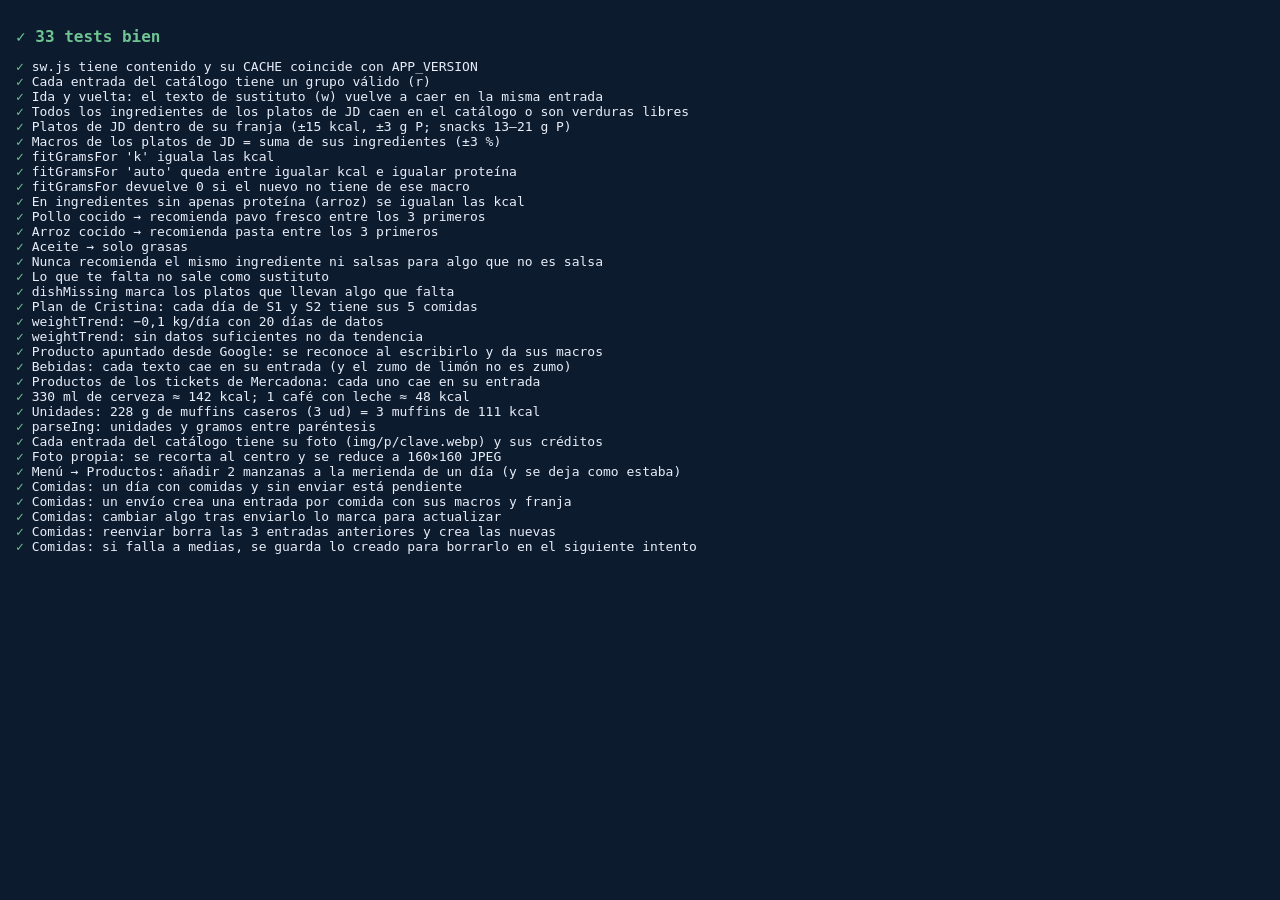
==== tests.html @ c4bf215f "Fotos de productos y pestaña Productos en el Menú - Foto genérica para las 145 entradas del catálogo" ====
<!doctype html>
<html lang="es">
<head>
  <meta charset="utf-8">
  <meta name="viewport" content="width=device-width, initial-scale=1">
  <title>Tests · Menú JD</title>
  <style>
    body{font-family:ui-monospace,Menlo,monospace;background:#0d1b2e;color:#e8eef9;margin:0;padding:16px;font-size:13px}
    .ok{color:#6fc493} .ko{color:#e2704b;font-weight:700} h1{font-size:16px}
    iframe{display:none}
  </style>
</head>
<body>
  <h1 id="head">Ejecutando tests…</h1>
  <pre id="out"></pre>
  <!-- Abre http://localhost:8080/tests.html con el servidor de pruebas. Carga la app en un iframe y prueba sus
       funciones puras (no escribe en el registro; lo que toca de localStorage lo deja como estaba). -->
  <iframe id="app" src="index.html"></iframe>
<script>
"use strict";
const lines = [];
let pass = 0, fail = 0;
function t(name, fn) {
  try { const r = fn(); if (r === false) throw new Error("falso"); pass++; lines.push(`<span class="ok">✓</span> ${name}`); }
  catch (e) { fail++; lines.push(`<span class="ko">✗ ${name}</span>\n    ${String(e.message || e).replace(/</g, "&lt;")}`); }
}
async function ta(name, fn) {
  try { const r = await fn(); if (r === false) throw new Error("falso"); pass++; lines.push(`<span class="ok">✓</span> ${name}`); }
  catch (e) { fail++; lines.push(`<span class="ko">✗ ${name}</span>\n    ${String(e.message || e).replace(/</g, "&lt;")}`); }
}
function eq(a, b, msg = "") { if (a !== b) throw new Error(`${msg} esperaba ${JSON.stringify(b)}, salió ${JSON.stringify(a)}`); }
function near(a, b, tol, msg = "") { if (!(Math.abs(a - b) <= tol)) throw new Error(`${msg} esperaba ${b} ±${tol}, salió ${a}`); }

let swText = "";
fetch("sw.js", { cache: "no-store" }).then((r) => r.text()).then((x) => (swText = x)).catch(() => {});
document.getElementById("app").addEventListener("load", () => setTimeout(() => run().catch((e) => { document.getElementById("head").textContent = "Error: " + e.message; }), 300));
async function run() {
  const w = document.getElementById("app").contentWindow;
  const E = (code) => w.eval(code); // ámbito global de la app (llega a const/let como SHOP o profile)
  const SHOP = E("SHOP"), PROFILES = E("PROFILES"), ROLE_LABELS = E("ROLE_LABELS");
  // Que nada de lo guardado en este navegador (Mis productos, lo que falta) cambie los resultados.
  const saved = {};
  for (const k of ["menujd.products.v1", "menujd.missing.v1"]) { saved[k] = w.localStorage.getItem(k); w.localStorage.removeItem(k); }
  E("parseCache.clear()");
  const withProfile = (id, fn) => {
    const prev = E("profile.id");
    E(`profile = PROFILES.${id}; rebuildIndex();`);
    try { return fn(); } finally { E(`profile = PROFILES.${prev}; rebuildIndex();`); }
  };

  /* despliegue */
  t("sw.js tiene contenido y su CACHE coincide con APP_VERSION", () => {
    if (!swText.includes("addEventListener(\"fetch\"") && !swText.includes("addEventListener('fetch'")) throw new Error("sw.js vacío o sin manejador fetch");
    const v = E("APP_VERSION");
    if (!swText.includes(`"menujd-${v}"`)) throw new Error(`sw.js no tiene "menujd-${v}"`);
  });

  /* catálogo */
  t("Cada entrada del catálogo tiene un grupo válido (r)", () => {
    const bad = SHOP.filter((c) => !c.r || !ROLE_LABELS[c.r.split(":")[0]]).map((c) => c.key);
    eq(bad.length, 0, "sin grupo: " + bad.join(", "));
  });
  t("Ida y vuelta: el texto de sustituto (w) vuelve a caer en la misma entrada", () => {
    const bad = [];
    for (const c of SHOP) {
      if (c.w && w.parseIng(`100 g de ${c.w}`).c?.key !== c.key) bad.push(c.key);
      if (c.cooked && c.cooked.w) { const r = w.parseIng(`100 g de ${c.cooked.w}`); if (r.c?.key !== c.key || !r.cooked) bad.push(c.key + " (cocido)"); }
    }
    eq(bad.length, 0, "fallan: " + bad.join(", "));
  });
  t("Todos los ingredientes de los platos de JD caen en el catálogo o son verduras libres", () => {
    const bad = withProfile("jd", () => E("ALL").flatMap((o) => o.i.filter((raw) => !w.parseIng(raw).c).map((raw) => `${o.id}: ${raw}`)));
    if (bad.length) console.info("Sin entrada en el catálogo:", bad);
    return true; // informativo: las verduras libres y "al gusto" no tienen entrada
  });

  /* platos de JD: regla del intercambio */
  t("Platos de JD dentro de su franja (±15 kcal, ±3 g P; snacks 13–21 g P)", () => {
    const bad = [];
    withProfile("jd", () => {
      const prof = E("profile");
      for (const s of prof.slots) for (const o of E(`profile._baseMenu["${s.id}"]`)) {
        const tg = s.target; if (!tg) continue;
        const okK = Math.abs(o.k - tg.k) <= 15;
        const okP = tg.p != null ? Math.abs(o.p - tg.p) <= 3 : o.p >= tg.pMin && o.p <= tg.pMax;
        if (!okK || !okP) bad.push(`${o.id} ${o.k} kcal ${o.p} g P`);
      }
    });
    eq(bad.length, 0, bad.join("; "));
  });
  t("Macros de los platos de JD = suma de sus ingredientes (±3 %)", () => {
    const bad = [];
    withProfile("jd", () => {
      for (const o of E("profile._baseMenu ? Object.values(profile._baseMenu).flat() : ALL")) {
        const sum = o.i.reduce((a, raw) => a + ((w.ingMacros(raw) || {}).k || 0), 0);
        if (Math.abs(sum - o.k) > o.k * 0.03) bad.push(`${o.id}: plato ${o.k}, ingredientes ${Math.round(sum)}`);
      }
    });
    eq(bad.length, 0, bad.join("; "));
  });

  /* gramos del sustituto */
  t("fitGramsFor 'k' iguala las kcal", () => {
    const o = { k: 247.5, p: 46.5, c: 0, f: 5.4 };
    const g = w.fitGramsFor(o, [100, 23, 0, 1], "k");
    near(g, 248, 1);
  });
  t("fitGramsFor 'auto' queda entre igualar kcal e igualar proteína", () => {
    const o = { k: 247.5, p: 46.5, c: 0, f: 5.4 }, nut = [100, 23, 0, 1];
    const g = w.fitGramsFor(o, nut, "auto"), gk = w.fitGramsFor(o, nut, "k"), gp = w.fitGramsFor(o, nut, "p");
    return g <= Math.max(gk, gp) && g >= Math.min(gk, gp);
  });
  t("fitGramsFor devuelve 0 si el nuevo no tiene de ese macro", () => eq(w.fitGramsFor({ k: 100, p: 10, c: 0, f: 0 }, [100, 23, 0, 1], "c"), 0));
  t("En ingredientes sin apenas proteína (arroz) se igualan las kcal", () => eq(w.defaultFit(w.ingMacros("200 g de arroz cocido")), "k"));

  /* sustitutos recomendados */
  const subs = (raw) => w.substitutes(raw).map((r) => r.opt.c.key);
  t("Pollo cocido → recomienda pavo fresco entre los 3 primeros", () => { const s = subs("150 g de pollo cocido"); if (!s.slice(0, 3).includes("pavofresco")) throw new Error(s.join(", ")); });
  t("Arroz cocido → recomienda pasta entre los 3 primeros", () => { const s = subs("200 g de arroz cocido"); if (!s.slice(0, 3).includes("pasta")) throw new Error(s.join(", ")); });
  t("Aceite → solo grasas", () => { const s = w.substitutes("10 g de aceite de oliva"); return s.length > 0 && s.every((r) => r.opt.c.r.startsWith("grasa")); });
  t("Nunca recomienda el mismo ingrediente ni salsas para algo que no es salsa", () => {
    for (const raw of ["150 g de pollo cocido", "200 g de arroz cocido", "100 g de queso batido 0%", "1 plátano", "45 g de avena molida"]) {
      const old = w.parseIng(raw).c.key;
      for (const r of w.substitutes(raw)) {
        if (r.opt.c.key === old) throw new Error(`${raw} → sí mismo`);
        if ((r.opt.c.r || "").startsWith("salsa")) throw new Error(`${raw} → ${r.opt.c.key}`);
      }
    }
  });
  t("Lo que te falta no sale como sustituto", () => {
    w.localStorage.setItem("menujd.missing.v1", JSON.stringify(["pavofresco"]));
    try { return !subs("150 g de pollo cocido").includes("pavofresco"); }
    finally { w.localStorage.removeItem("menujd.missing.v1"); }
  });
  t("dishMissing marca los platos que llevan algo que falta", () => {
    w.localStorage.setItem("menujd.missing.v1", JSON.stringify(["pollo"]));
    try {
      return withProfile("jd", () => {
        const all = E("ALL"), hit = all.filter((o) => w.dishMissing(o).length);
        return hit.length > 0 && hit.every((o) => o.i.some((raw) => w.parseIng(raw).c?.key === "pollo"));
      });
    } finally { w.localStorage.removeItem("menujd.missing.v1"); }
  });

  /* plan de Cristina */
  t("Plan de Cristina: cada día de S1 y S2 tiene sus 5 comidas", () => {
    withProfile("cristina", () => {
      eq(w.planWeeks().join(","), "S1,S2", "semanas");
      for (const wk of ["s1", "s2"]) for (let i = 0; i < 7; i++) {
        const d = new Date(2026, 9, 11 + i, 12); // domingo 11/10/2026 → sábado
        const n = w.planDishes(wk, d).length;
        if (n !== 5) throw new Error(`${wk} ${d.toDateString()}: ${n} comidas`);
      }
    });
  });

  /* peso */
  t("weightTrend: −0,1 kg/día con 20 días de datos", () => {
    const wts = {}, keys = [];
    for (let i = 0; i < 20; i++) { const k = E(`iso(new Date(2026, 8, ${1 + i}, 12))`); wts[k] = 87 - 0.1 * i; keys.push(k); }
    const tr = w.weightTrend(wts, keys);
    near(tr.slope, -0.1, 0.001); near(tr.now, 85.1, 0.01);
  });
  t("weightTrend: sin datos suficientes no da tendencia", () => eq(w.weightTrend({ "2026-09-01": 87, "2026-09-02": 86.8 }, ["2026-09-01", "2026-09-02"]), null));

  t("Producto apuntado desde Google: se reconoce al escribirlo y da sus macros", () => {
    w.localStorage.setItem("menujd.products.v1", JSON.stringify([{ key: "utest", n: "Puré de verduras", nut: [81, 2, 12.5, 2.9] }]));
    E("parseCache.clear()");
    try {
      const m = w.ingMacros("300 g de Puré de verduras");
      near(m.k, 243, 0.5); near(m.p, 6, 0.01);
      eq(w.parseIng("300 g de pure de verduras").c.key, "utest", "sin tilde");
    } finally { w.localStorage.removeItem("menujd.products.v1"); E("parseCache.clear()"); }
  });

  /* bebidas y unidades */
  t("Bebidas: cada texto cae en su entrada (y el zumo de limón no es zumo)", () => {
    const cases = { "1 café con leche": "cafeleche", "1 cortado": "cafeleche", "1 café americano": "cafe", "330 ml de cerveza": "cerveza",
      "1 caña": "cerveza", "330 ml de cerveza sin alcohol": "cervezasin", "330 ml de coca-cola zero": "refresco", "150 ml de vino tinto": "vino",
      "200 ml de zumo de naranja": "zumo", "250 ml leche semi": "leche" };
    for (const [raw, key] of Object.entries(cases)) eq(w.parseIng(raw).c?.key, key, raw);
    if (w.parseIng("perejil fresco, zumo de limón y sal").c?.key === "zumo") throw new Error("zumo de limón cae en zumo");
  });
  t("Productos de los tickets de Mercadona: cada uno cae en su entrada", () => {
    const cases = { "Filetes de caballa del sur en aceite de oliva": "caballa", "Sardinillas en tomate": "sardinillas", "Jamoncitos de pollo": "jamoncitos",
      "Preparado de carne picada vacuno y cerdo": "picadamixta", "Preparado de carne picada pollo": "picada", "Caldo de pollo en pastillas": "caldo",
      "Cereales rellenos de leche": "cereales", "Cacao puro en polvo La Chocolatera": "cacao", "Chocolate negro 85% cacao": "chocolate",
      "Queso fresco cottage semidesnatado": "cottage", "Pasta fresca gnocchi": "gnocchi", "Macarrón Hacendado": "pasta", "Alubia cocida blanca": "alubias",
      "Postre lácteo con fruta 0% MG": "postrefruta", "Postre lácteo con fresa +Proteínas": "postre", "Gelatina 0% sabor cereza, cola y sandía": "gelatina",
      "Vinagre de vino blanco": "vinagre", "Cebolla en polvo": "especias", "Ajo granulado": "especias", "100 g de repollo": "col",
      "Coliflor, brócoli y zanahoria": "brocoli", "Espárragos blancos medianos": "esparragosblancos", "Mix frutas tropical": "frutatropical" };
    for (const [raw, key] of Object.entries(cases)) eq(w.parseIng(raw).c?.key, key, raw);
    eq(w.parseIng("salsa de soja baja en sal (10-15 ml, opcional)").c?.key, "soja", "soja con sal");
  });
  t("330 ml de cerveza ≈ 142 kcal; 1 café con leche ≈ 48 kcal", () => {
    near(w.ingMacros("330 ml de cerveza").k, 141.9, 0.5);
    near(w.ingMacros("1 café con leche").k, 48, 0.5);
  });
  t("Unidades: 228 g de muffins caseros (3 ud) = 3 muffins de 111 kcal", () => {
    const r = w.parseIng("228 g de muffins caseros (3 ud)");
    eq(r.c.key, "muffin"); near(r.qty, 3, 0.01); near(w.ingMacros(r.raw).k, 333, 1);
  });

  /* números */
  t("parseIng: unidades y gramos entre paréntesis", () => {
    near(w.parseIng("2 huevos L").grams, 120, 0.1);
    near(w.parseIng("1 lata de atún al natural (56 g)").grams, 56, 0.1);
  });

  /* fotos */
  await ta("Cada entrada del catálogo tiene su foto (img/p/clave.webp) y sus créditos", async () => {
    const cr = await (await fetch("img/p/credits.json", { cache: "no-store" })).json();
    const bad = [];
    await Promise.all(SHOP.map(async (c) => {
      const r = await fetch(`img/p/${c.key}.webp`, { method: "HEAD", cache: "no-store" });
      if (!r.ok) bad.push(c.key + " (sin foto)");
      if (!cr[c.key] || !cr[c.key].l || !cr[c.key].u) bad.push(c.key + " (sin créditos)");
    }));
    eq(bad.length, 0, bad.join(", "));
  });

  await ta("Foto propia: se recorta al centro y se reduce a 160×160 JPEG", async () => {
    const cv = document.createElement("canvas"); cv.width = 600; cv.height = 300;
    const blob = await new Promise((r) => cv.toBlob(r, "image/png"));
    const data = await w.shrinkPhoto(blob);
    eq(data.startsWith("data:image/jpeg"), true, "formato");
    const img = new Image(); await new Promise((r) => { img.onload = r; img.src = data; });
    eq(img.naturalWidth + "×" + img.naturalHeight, "160×160");
    if (data.length > 30000) throw new Error("demasiado grande: " + data.length);
  });

  /* Menú → Productos */
  t("Menú → Productos: añadir 2 manzanas a la merienda de un día (y se deja como estaba)", () => {
    const key = "2020-01-02", prevCur = E("iso(current)"), prevProfile = E("profile.id");
    E("profile = PROFILES.jd; rebuildIndex();");
    E(`current = new Date("${key}T12:00:00")`);
    try {
      E('setMenuTab("productos")');
      const d = w.document;
      if (!d.querySelector('[data-prod-add="manzana|0"] img.thumb')) throw new Error("la manzana no sale con foto en la lista");
      E('openProductSheet("manzana|0")');
      eq(E("sheetState.slot"), "D", "franja propuesta en un día que no es hoy");
      d.querySelector('[data-slot-pick="S"]').click();
      eq(d.getElementById("ffGo").textContent, "Añadir a Snack");
      d.querySelector('[data-u-set="2"]').click();
      d.getElementById("foodForm").requestSubmit();
      const it = E(`db["${key}"].items`);
      eq(it.length, 1); eq(it[0].slot, "S"); eq(it[0].i[0], "360 g de manzana (2 ud)"); near(it[0].k, 187.2, 0.5);
    } finally {
      E(`delete db["${key}"]; saveAll(db); current = new Date("${prevCur}T12:00:00"); closeSheet(); setMenuTab("platos");`);
      E(`profile = PROFILES.${prevProfile}; rebuildIndex(); renderHoy();`);
    }
  });

  /* comidas → Google Health (API simulada: no sale nada a internet) */
  {
    const prevProfile = E("profile.id"), realFetch = w.fetch, key = "2020-01-01";
    E("profile = PROFILES.jd; rebuildIndex();");
    const sentKey = E("foodSentKey()"), savedSent = w.localStorage.getItem(sentKey);
    const calls = [];
    let id = 0;
    w.fetch = async (url, opts = {}) => {
      const body = opts.body ? JSON.parse(opts.body) : null;
      calls.push({ url, body });
      return { ok: true, status: 200, json: async () => (/batchDelete/.test(url) ? { done: true } : { done: true, response: { name: `users/me/dataTypes/nutrition-log/dataPoints/p${++id}` } }) };
    };
    try {
      w.localStorage.removeItem(sentKey);
      E(`db["${key}"] = { type: "trabajo", items: [
        { slot: "D", n: "Tostadas", k: 500, p: 40, c: 50, f: 12 },
        { slot: "S", n: "Muffin", m: 2, k: 222, p: 19, c: 18.8, f: 7.6 },
        { slot: "S", n: "Postre", k: 54, p: 8.3, c: 5.4, f: 0.2 } ] };`);
      t("Comidas: un día con comidas y sin enviar está pendiente", () => eq(w.foodState(key), "pending"));
      await ta("Comidas: un envío crea una entrada por comida con sus macros y franja", async () => {
        const n = await w.sendFoodDay({ token: "x" }, key);
        eq(n, 3); eq(calls.length, 3);
        const log = calls[1].body.nutritionLog;
        eq(log.mealType, "SNACK"); eq(log.energy.kcal, 222); eq(log.foodDisplayName, "Muffin ×2");
        eq(log.nutrients[0].nutrient, "PROTEIN"); eq(log.nutrients[0].quantity.grams, 19); eq(log.totalFat.grams, 7.6);
        if (calls[1].body.nutritionLog.interval.startTime === calls[2].body.nutritionLog.interval.startTime) throw new Error("dos snacks a la misma hora");
        eq(w.foodState(key), "sent");
      });
      t("Comidas: cambiar algo tras enviarlo lo marca para actualizar", () => { E(`db["${key}"].items[0].k = 520`); eq(w.foodState(key), "changed"); });
      await ta("Comidas: reenviar borra las 3 entradas anteriores y crea las nuevas", async () => {
        calls.length = 0;
        await w.sendFoodDay({ token: "x" }, key);
        eq(calls[0].url.endsWith(":batchDelete"), true, "primero borra");
        eq(calls[0].body.names.join(","), "users/me/dataTypes/nutrition-log/dataPoints/p1,users/me/dataTypes/nutrition-log/dataPoints/p2,users/me/dataTypes/nutrition-log/dataPoints/p3");
        eq(calls.length, 4); eq(w.foodState(key), "sent");
      });
      await ta("Comidas: si falla a medias, se guarda lo creado para borrarlo en el siguiente intento", async () => {
        E(`db["${key}"].items[0].k = 530`);
        let n = 0;
        w.fetch = async (url) => (/batchDelete/.test(url) || ++n < 2
          ? { ok: true, status: 200, json: async () => ({ done: true, response: { name: "users/me/dataTypes/nutrition-log/dataPoints/q" + n } }) }
          : { ok: false, status: 500, json: async () => ({ error: { message: "boom" } }) });
        try { await w.sendFoodDay({ token: "x" }, key); throw new Error("no falló"); } catch (e) { if (e.message === "no falló") throw e; }
        eq(w.foodState(key), "changed");
        eq(E(`loadFoodSent().days["${key}"].names.length`), 1);
      });
    } finally {
      w.fetch = realFetch;
      E(`delete db["${key}"]`);
      if (savedSent != null) w.localStorage.setItem(sentKey, savedSent); else w.localStorage.removeItem(sentKey);
      E(`profile = PROFILES.${prevProfile}; rebuildIndex();`);
    }
  }

  for (const [k, v] of Object.entries(saved)) if (v != null) w.localStorage.setItem(k, v); else w.localStorage.removeItem(k);
  E("parseCache.clear()");
  document.getElementById("out").innerHTML = lines.join("\n");
  const h = document.getElementById("head");
  h.textContent = fail ? `✗ ${fail} fallos, ${pass} bien` : `✓ ${pass} tests bien`;
  h.className = fail ? "ko" : "ok";
  document.title = fail ? `FALLOS ${fail}` : `OK ${pass}`;
}
</script>
</body>
</html>
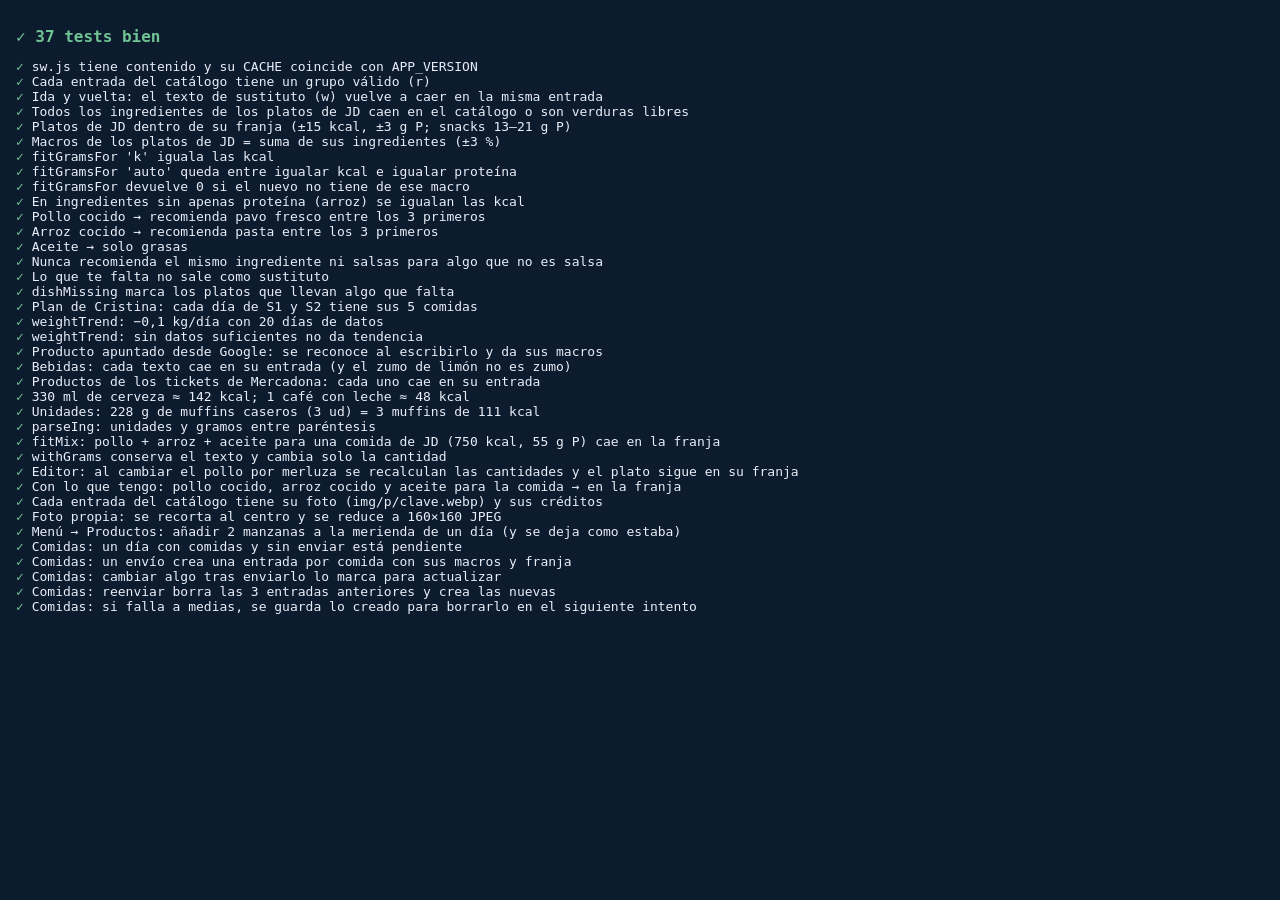
==== commit eacd3ee4: "Ajuste automático de cantidades, "Con lo que tengo" y orden del proyecto - fitMix: reparte gramos en" ====
--- a/tests.html
+++ b/tests.html
@@ -206,6 +206,43 @@
     near(w.parseIng("2 huevos L").grams, 120, 0.1);
     near(w.parseIng("1 lata de atún al natural (56 g)").grams, 56, 0.1);
   });
+
+  /* ajuste de cantidades */
+  t("fitMix: pollo + arroz + aceite para una comida de JD (750 kcal, 55 g P) cae en la franja", () => withProfile("jd", () => {
+    const S = (k) => SHOP.find((c) => c.key === k);
+    const items = [[S("pollo").cooked.nut, 120, S("pollo")], [S("arroz").cooked.nut, 200, S("arroz")], [S("aceite").nut, 10, S("aceite")]]
+      .map(([nut, g0, c]) => ({ nut, g0, ...w.fitSpec(c, g0) }));
+    const g = w.fitMix(items, { k: 750, p: 55, c: 80, f: 20 });
+    const k = items.reduce((a, it, i) => a + it.nut[0] * g[i] / 100, 0), p = items.reduce((a, it, i) => a + it.nut[1] * g[i] / 100, 0);
+    near(k, 750, 15, "kcal"); near(p, 55, 3, "proteína");
+    if (g[2] % 1 !== 0 || g[0] % 5 !== 0) throw new Error("cantidades sin redondear: " + g.join(", "));
+  }));
+  t("withGrams conserva el texto y cambia solo la cantidad", () => {
+    eq(w.withGrams("300 g pasta cocida (macarrón o hélices)", 250), "250 g pasta cocida (macarrón o hélices)");
+    eq(w.withGrams("3 huevos L", 120), "2 huevos L");
+    near(w.parseIng(w.withGrams("2 latas atún al natural (112 g)", 168)).grams, 168, 1);
+  });
+  t("Editor: al cambiar el pollo por merluza se recalculan las cantidades y el plato sigue en su franja", () => withProfile("jd", () => {
+    const prevAuto = w.localStorage.getItem("menujd.autofit.v1"); w.localStorage.removeItem("menujd.autofit.v1");
+    try {
+      E('openEditor("C1")');
+      const ed = E("ed"), idx = ed.i.findIndex((r) => /pollo/.test(r));
+      const old = E(`ingMacros(ed.i[${idx}])`); ed.i[idx] = "130 g de merluza";
+      ed.m = E(`addM(addM(ed.m, ${JSON.stringify(old)}, -1), ingMacros("130 g de merluza"))`);
+      E("afterIngredientChange()");
+      const m = E("ed.m");
+      near(m.k, 750, 15, "kcal"); near(m.p, 55, 3, "proteína");
+      eq(E("ed.justFit"), false, "se pinta y se limpia la marca"); // renderEditor la apaga tras pintarla
+    } finally { E("closeSheet(); ed = null"); if (prevAuto != null) w.localStorage.setItem("menujd.autofit.v1", prevAuto); }
+  }));
+  t("Con lo que tengo: pollo cocido, arroz cocido y aceite para la comida → en la franja", () => withProfile("jd", () => {
+    try {
+      E('sheetState = { slot: "C", query: "", have: ["pollo|1", "arroz|1", "aceite|0"] }; computeFromPantry();');
+      const m = E("ed.m");
+      near(m.k, 750, 15, "kcal"); near(m.p, 55, 3, "proteína");
+      eq(E("ed.i.length"), 3);
+    } finally { E("closeSheet(); ed = null"); }
+  }));
 
   /* fotos */
   await ta("Cada entrada del catálogo tiene su foto (img/p/clave.webp) y sus créditos", async () => {
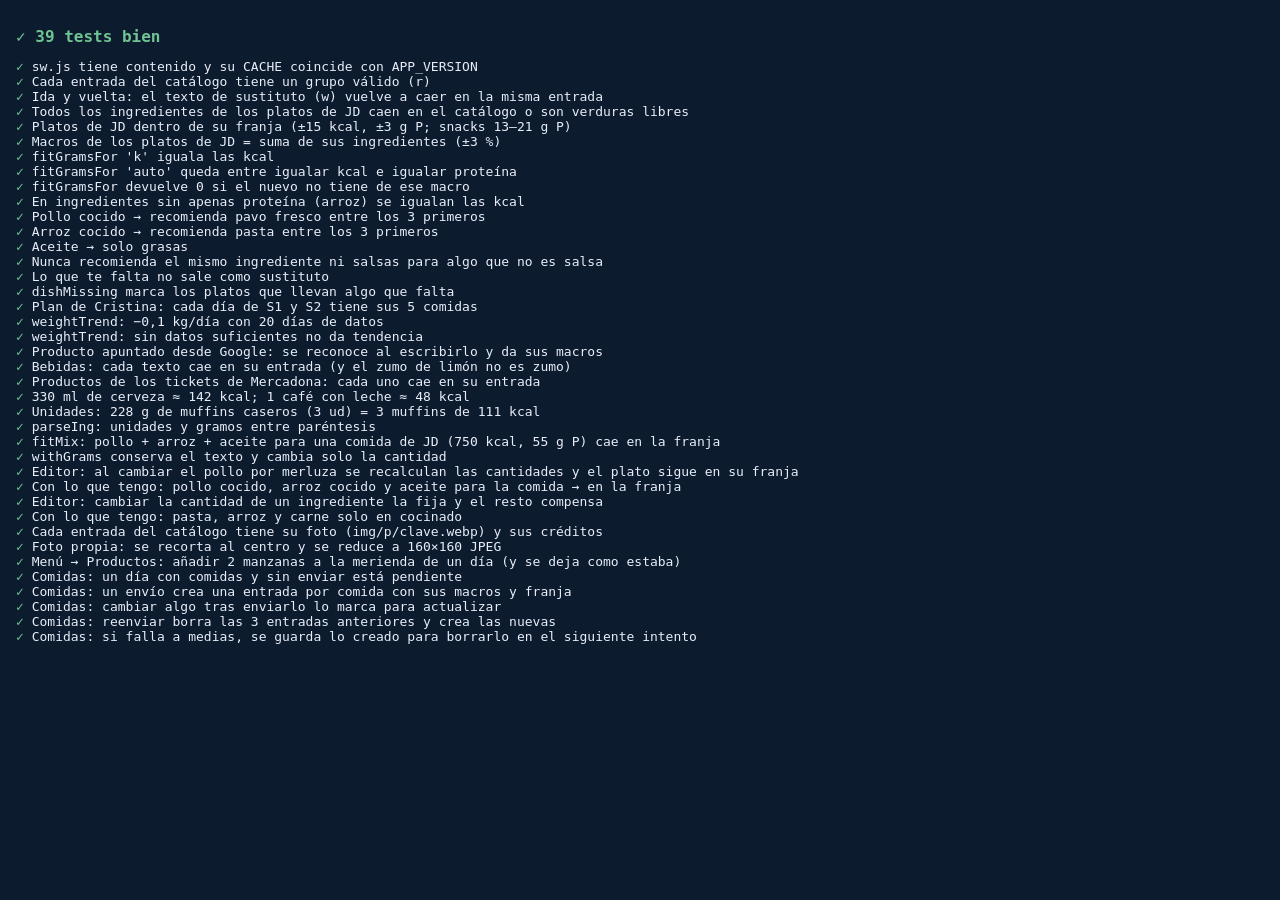
==== commit 2abe1f71: "Cantidades editables en el editor y "Con lo que tengo" en cocinado - Editor: tocar un ingrediente ca" ====
--- a/tests.html
+++ b/tests.html
@@ -243,6 +243,30 @@
       eq(E("ed.i.length"), 3);
     } finally { E("closeSheet(); ed = null"); }
   }));
+
+  t("Editor: cambiar la cantidad de un ingrediente la fija y el resto compensa", () => withProfile("jd", () => {
+    const prevAuto = w.localStorage.getItem("menujd.autofit.v1"); w.localStorage.removeItem("menujd.autofit.v1");
+    try {
+      E('openEditor("C1")');
+      const idx = E("ed.i.findIndex((r) => /pollo/.test(r))");
+      E(`openQty(${idx})`);
+      eq(E("ed.qtyOnly"), true);
+      E("ed.grams = 140; applyPick()");
+      eq(E(`ed.i[${idx}]`), "140 g pollo cocido", "se conserva la redacción");
+      eq(E(`ed.locked.has(${idx})`), true, "queda fijada");
+      // 140 g de pollo cocido aportan 12 g P más; sin compensar serían ~67 g P. El resto compensa hasta donde puede.
+      const m = E("ed.m"); near(m.k, 750, 15, "kcal"); if (!(m.p < 61)) throw new Error("no compensa la proteína: " + m.p);
+      E("ed.i.findIndex((r) => /aceite/.test(r))") >= 0 && E(`(() => { const ri = ed.i.findIndex((r) => /aceite/.test(r)); ed.m = addM(ed.m, ingMacros(ed.i[ri]), -1); ed.i.splice(ri, 1); ed.locked = new Set([...ed.locked].filter((x) => x !== ri).map((x) => (x > ri ? x - 1 : x))); })()`);
+      eq(E("ed.i[[...ed.locked][0]]"), "140 g pollo cocido", "el fijado sigue apuntando al pollo tras quitar otro");
+    } finally { E("closeSheet(); ed = null"); if (prevAuto != null) w.localStorage.setItem("menujd.autofit.v1", prevAuto); }
+  }));
+  t("Con lo que tengo: pasta, arroz y carne solo en cocinado", () => {
+    E('sheetState = { slot: "C", query: "", have: [] }; openPantryPick();');
+    const ids = [...w.document.querySelectorAll("#haveList [data-have]")].map((b) => b.dataset.have);
+    for (const bad of ["pasta|0", "arroz|0", "pollo|0", "picada|0", "lomo|0", "noodles|0"]) if (ids.includes(bad)) throw new Error("sale en crudo: " + bad);
+    for (const good of ["pasta|1", "arroz|1", "pollo|1", "picada|1", "lomo|1", "burger|1"]) if (!ids.includes(good)) throw new Error("falta cocinado: " + good);
+    E("closeSheet()");
+  });
 
   /* fotos */
   await ta("Cada entrada del catálogo tiene su foto (img/p/clave.webp) y sus créditos", async () => {
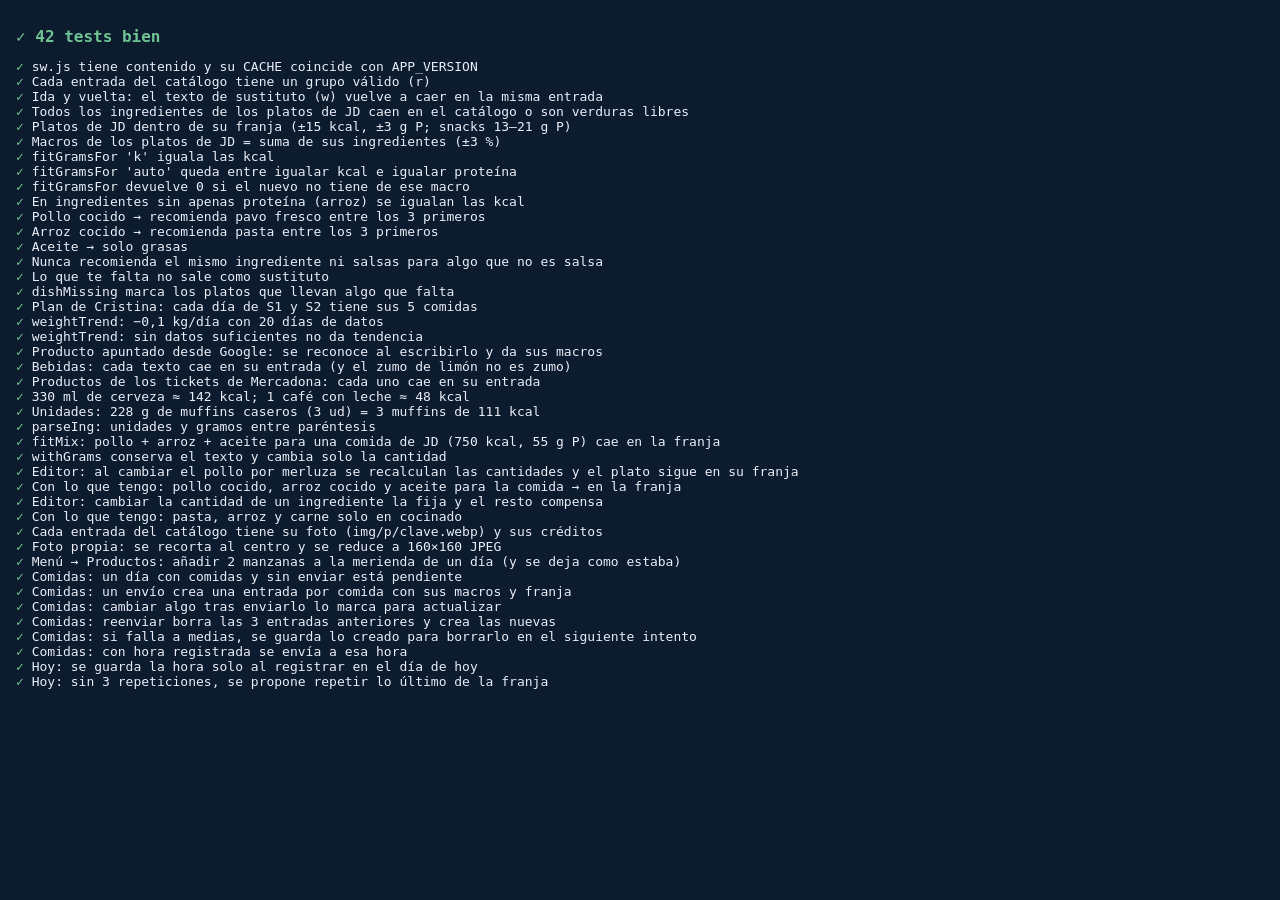
==== commit f8a8f406: "Franjas de Hoy en bloques, pestañas del Menú claras, hora real de las comidas y Repetir lo último Co" ====
--- a/tests.html
+++ b/tests.html
@@ -367,6 +367,39 @@
     }
   }
 
+  /* hora real de las comidas y "Repetir" lo último de la franja */
+  {
+    const prevProfile = E("profile.id"), realFetch = w.fetch, prevCur = E("iso(current)"), sentKey = E("foodSentKey()");
+    const savedSent = w.localStorage.getItem(sentKey), calls = [];
+    E("profile = PROFILES.jd; rebuildIndex();");
+    w.fetch = async (url, opts = {}) => { calls.push(JSON.parse(opts.body)); return { ok: true, status: 200, json: async () => ({ done: true, response: { name: "x" } }) }; };
+    try {
+      E(`db["2020-01-02"] = { type: "trabajo", items: [{ slot: "C", n: "Tarde", k: 700, p: 50, c: 70, f: 20, t: "16:05" }, { slot: "C", n: "Postre", k: 54, p: 8, c: 5, f: 0, t: "16:20" }] };`);
+      await ta("Comidas: con hora registrada se envía a esa hora", async () => {
+        await w.sendFoodDay({ token: "x" }, "2020-01-02");
+        const hm = (c) => new Date(c.nutritionLog.interval.startTime).toTimeString().slice(0, 5);
+        eq(hm(calls[0]), "16:05"); eq(hm(calls[1]), "16:20");
+      });
+      t("Hoy: se guarda la hora solo al registrar en el día de hoy", () => {
+        E(`current = new Date(); current.setHours(12, 0, 0, 0); addItem("D", { n: "Prueba hora", k: 1, p: 0, c: 0, f: 0 });`);
+        const x = E(`getDay(iso(new Date())).items.at(-1)`);
+        eq(/^\d\d:\d\d$/.test(x.t), true, "hora " + x.t);
+        E(`getDay(iso(new Date())).items.pop(); current = new Date("2020-01-03T12:00:00"); addItem("D", { n: "Sin hora", k: 1, p: 0, c: 0, f: 0 });`);
+        eq(E(`db["2020-01-03"].items[0].t`), undefined);
+      });
+      t("Hoy: sin 3 repeticiones, se propone repetir lo último de la franja", () => {
+        E(`db["2020-01-04"] = { type: "trabajo", items: [{ slot: "N", ref: "N4", m: 1, n: "x", k: 1, p: 1, c: 1, f: 1 }] };`);
+        const f = E(`(() => { const r = favorite("N", "2020-01-05"); return r && { id: r.o.id, last: r.last }; })()`);
+        eq(f && f.id, "N4"); eq(f.last, true);
+      });
+    } finally {
+      w.fetch = realFetch;
+      E(`["2020-01-02", "2020-01-03", "2020-01-04"].forEach((k) => delete db[k]); saveAll(db); current = new Date("${prevCur}T12:00:00");`);
+      if (savedSent != null) w.localStorage.setItem(sentKey, savedSent); else w.localStorage.removeItem(sentKey);
+      E(`profile = PROFILES.${prevProfile}; rebuildIndex(); renderHoy();`);
+    }
+  }
+
   for (const [k, v] of Object.entries(saved)) if (v != null) w.localStorage.setItem(k, v); else w.localStorage.removeItem(k);
   E("parseCache.clear()");
   document.getElementById("out").innerHTML = lines.join("\n");
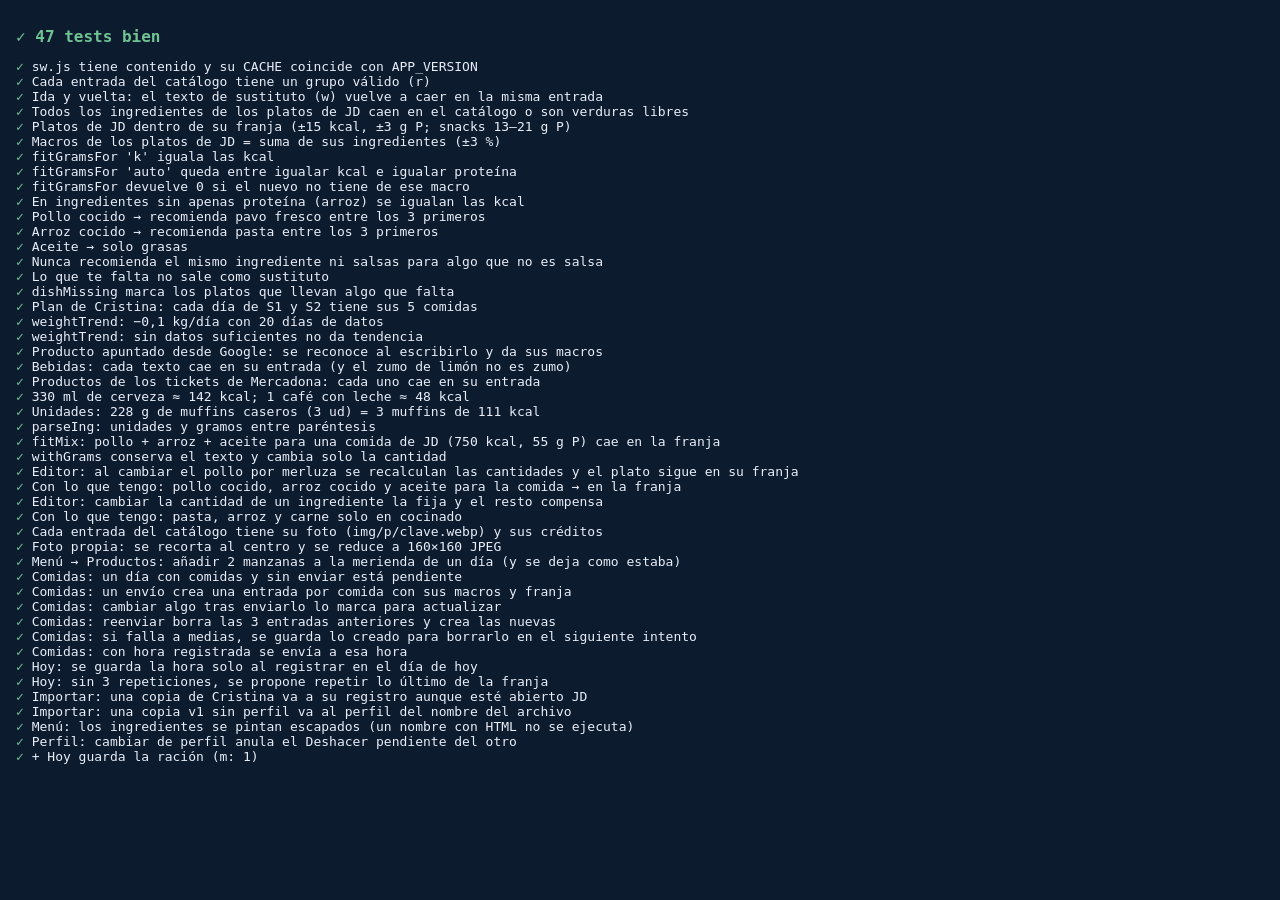
==== commit 8432b7e8: "Arreglos de la auditoría: caché del service worker, envíos duplicados a Google Health, HTML escapado" ====
--- a/tests.html
+++ b/tests.html
@@ -400,6 +400,44 @@
     }
   }
 
+  /* copia de seguridad, escapado de HTML y arreglos de la auditoría */
+  {
+    const prevProfile = E("profile.id"), keys = ["menujd.log.jd.v1", "menujd.log.cristina.v1", "menujd.profile.v1", "menujd.dishes.cristina.v1",
+      "menujd.dishes.jd.v1", "menujd.weight.cristina.v1", "menujd.prices.v1", "menujd.products.v1"];
+    const before = Object.fromEntries(keys.map((k) => [k, w.localStorage.getItem(k)]));
+    try {
+      E(`switchProfile("jd")`);
+      t("Importar: una copia de Cristina va a su registro aunque esté abierto JD", () => {
+        E(`importBackup({ app: "menujd", version: 2, profile: "cristina", log: { "2020-02-01": { type: "estandar", items: [{ slot: "D", n: "Prueba", k: 100, p: 5, c: 10, f: 2 }] } }, weight: { "2020-02-01": 70.5 } }, "copia.json")`);
+        eq(E("profile.id"), "cristina", "cambia al perfil del archivo");
+        eq(JSON.parse(w.localStorage.getItem("menujd.log.cristina.v1"))["2020-02-01"].items[0].n, "Prueba");
+        eq((JSON.parse(w.localStorage.getItem("menujd.log.jd.v1")) || {})["2020-02-01"], undefined, "no toca el registro de JD");
+        eq(JSON.parse(w.localStorage.getItem("menujd.weight.cristina.v1"))["2020-02-01"], 70.5);
+      });
+      t("Importar: una copia v1 sin perfil va al perfil del nombre del archivo", () => {
+        E(`importBackup({ "2020-02-02": { type: "trabajo", items: [] } }, "menujd-registro-jd-2020-02-02.json")`);
+        eq(E("profile.id"), "jd"); eq(E(`!!db["2020-02-02"]`), true);
+      });
+      t("Menú: los ingredientes se pintan escapados (un nombre con HTML no se ejecuta)", () => {
+        const html = E(`cardHTML({ id: "X1", n: "x", i: ['100 g de <img src=x onerror="window.__xss=1">'], k: 1, p: 1, c: 1, f: 1, t: "<b>t</b>" }, false)`);
+        eq(html.includes("<img"), false, "sin etiqueta img"); eq(html.includes("&lt;b&gt;t"), true, "nota escapada");
+      });
+      t("Perfil: cambiar de perfil anula el Deshacer pendiente del otro", () => {
+        E(`toast("x", 6000, { label: "Deshacer", fn: () => {} }); switchProfile("cristina")`);
+        eq(E("toastAction"), null); E(`switchProfile("jd")`);
+      });
+      t("+ Hoy guarda la ración (m: 1)", () => {
+        const b = w.document.createElement("button"); b.dataset.quick = "D1"; w.document.body.appendChild(b); b.click(); b.remove();
+        const x = E(`getDay(iso(new Date())).items.at(-1)`);
+        eq(x.ref, "D1"); eq(x.m, 1);
+        E(`getDay(iso(new Date())).items.pop(); saveAll(db)`);
+      });
+    } finally {
+      for (const [k, v] of Object.entries(before)) if (v != null) w.localStorage.setItem(k, v); else w.localStorage.removeItem(k);
+      E(`profile = PROFILES.${prevProfile}; applyProfileTheme(); rebuildIndex(); db = loadAll(); prices = loadPrices(); parseCache.clear(); renderProfileSelect(); renderMenu(); renderRecetas(); show("hoy");`);
+    }
+  }
+
   for (const [k, v] of Object.entries(saved)) if (v != null) w.localStorage.setItem(k, v); else w.localStorage.removeItem(k);
   E("parseCache.clear()");
   document.getElementById("out").innerHTML = lines.join("\n");
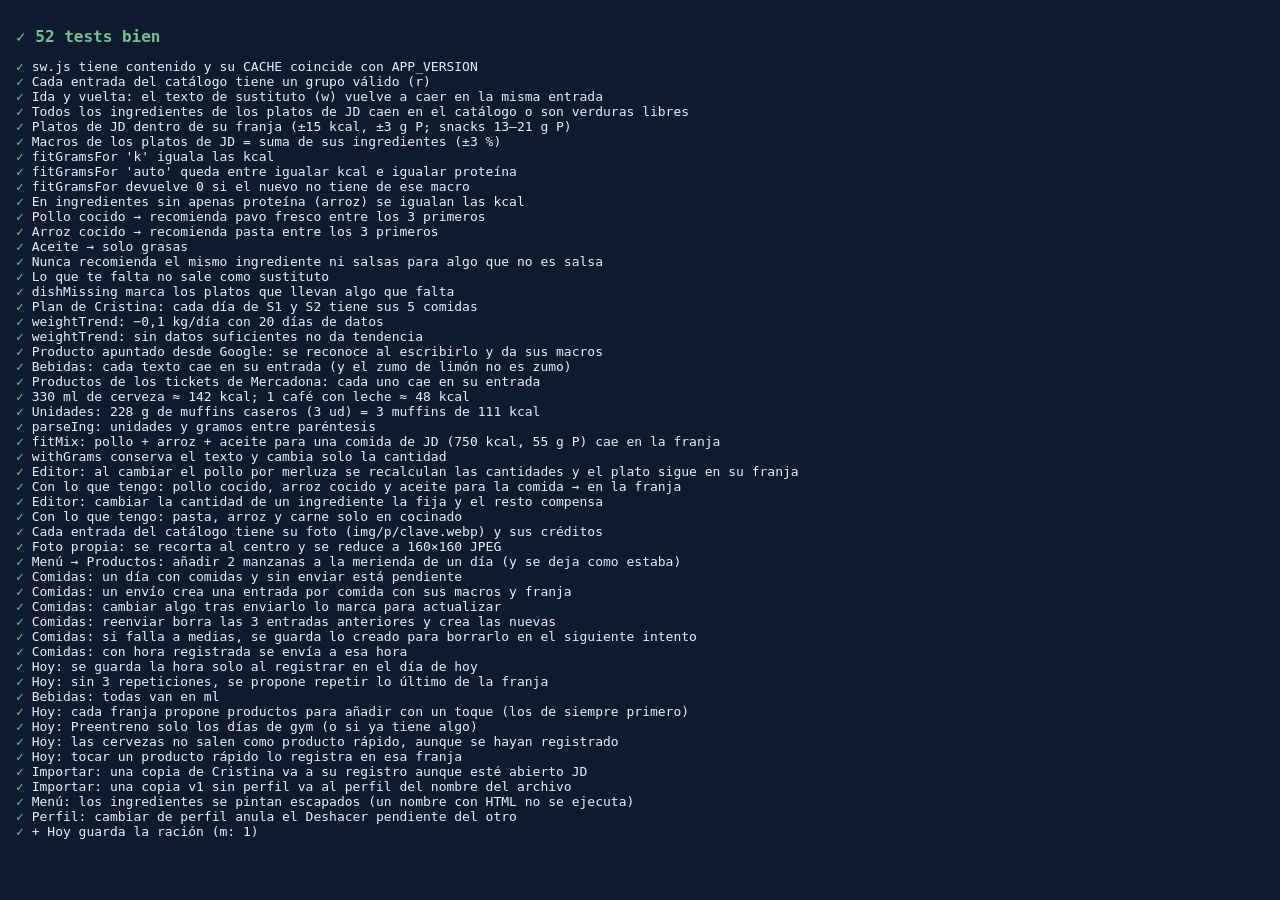
==== commit 07f97e9d: "Productos rápidos en cada franja, bebidas en ml y franja Preentreno los días de gym Co-Authored-By: " ====
--- a/tests.html
+++ b/tests.html
@@ -400,6 +400,53 @@
     }
   }
 
+  t("Bebidas: todas van en ml", () => {
+    const bad = SHOP.filter((c) => c.r === "bebida" && c.u !== "ml").map((c) => c.key);
+    eq(bad.join(","), "", "bebidas que no van en ml");
+    eq(w.parseIng("1 café con leche").qty, 200, "una taza = 200 ml");
+    eq(w.parseIng("150 ml de café con leche").grams, 150);
+  });
+  {
+    const prevProfile = E("profile.id");
+    E("profile = PROFILES.jd; rebuildIndex();");
+    try {
+      t("Hoy: cada franja propone productos para añadir con un toque (los de siempre primero)", () => {
+        const def = E(`quickProducts("D", "2020-03-10").map((q) => q.o.c.key)`);
+        eq(def[0], "muffin", "sin historial salen los del perfil");
+        E(`db["2020-03-08"] = { type: "trabajo", items: [{ slot: "D", n: "Plátano", i: ["120 g de plátano"], m: 1, k: 1, p: 0, c: 0, f: 0 }] };
+           db["2020-03-09"] = { type: "trabajo", items: [{ slot: "D", n: "Plátano", i: ["150 g de plátano"], m: 1, k: 1, p: 0, c: 0, f: 0 }] };`);
+        const q = E(`quickProducts("D", "2020-03-10").map((q) => q.o.c.key + ":" + q.amt)`);
+        eq(q[0], "platano:150", "lo registrado manda, con la cantidad de la última vez"); eq(q.length, 3);
+        eq(E(`quickProducts("D", "2020-03-10").find((q) => q.o.c.key === "cafeleche").amt`), 200, "café: 200 ml");
+        eq(E(`quickProducts("C", "2020-03-10").map((q) => q.o.id + ":" + q.amt).join(",")`), "pasta|1:200,arroz|1:200,picada|1:150,picadamixta|1:150", "comida: pasta, arroz y picadas cocinadas");
+      });
+      t("Hoy: Preentreno solo los días de gym (o si ya tiene algo)", () => {
+        const ids = (type, items = []) => E(`daySlots({ type: "${type}", items: ${JSON.stringify(items)} }).map((s) => s.id).join(",")`);
+        eq(ids("trabajo-gym"), "D,C,N,S,P"); eq(ids("libre-gym"), "D,C,N,S,P");
+        eq(ids("trabajo"), "D,C,N,S", "sin gym no sale");
+        eq(ids("libre", [{ slot: "P" }]), "D,C,N,S,P", "con algo registrado sí sale");
+        eq(E(`quickProducts("P", "2020-03-10").map((q) => q.o.c.key).join(",")`), "platano,cafe,tortitas");
+      });
+      t("Hoy: las cervezas no salen como producto rápido, aunque se hayan registrado", () => {
+        E(`db["2020-03-07"] = { type: "trabajo", items: [{ slot: "N", n: "Cerveza", i: ["330 ml de cerveza sin alcohol"], m: 1, k: 66, p: 1, c: 15, f: 0 }] };`);
+        const keys = E(`["D", "C", "N", "S", "P"].flatMap((sl) => quickProducts(sl, "2020-03-10").map((q) => q.o.c.key))`);
+        eq(keys.filter((k) => /cerveza/.test(k)).length, 0);
+        E(`delete db["2020-03-07"]`);
+      });
+      t("Hoy: tocar un producto rápido lo registra en esa franja", () => {
+        E(`current = new Date("2020-03-11T12:00:00"); renderHoy();`);
+        const b = w.document.querySelector('#slots [data-quick-food^="muffin|0|"][data-quick-food$="|D"]');
+        if (!b) throw new Error("no sale el botón de muffins en Desayuno");
+        b.click();
+        const x = E(`db["2020-03-11"].items[0]`);
+        eq(x.slot, "D"); eq(x.i[0], "76 g de muffins caseros (1 ud)");
+      });
+    } finally {
+      E(`["2020-03-08", "2020-03-09", "2020-03-11"].forEach((k) => delete db[k]); saveAll(db); current = new Date(); current.setHours(12, 0, 0, 0);`);
+      E(`profile = PROFILES.${prevProfile}; rebuildIndex(); renderHoy();`);
+    }
+  }
+
   /* copia de seguridad, escapado de HTML y arreglos de la auditoría */
   {
     const prevProfile = E("profile.id"), keys = ["menujd.log.jd.v1", "menujd.log.cristina.v1", "menujd.profile.v1", "menujd.dishes.cristina.v1",
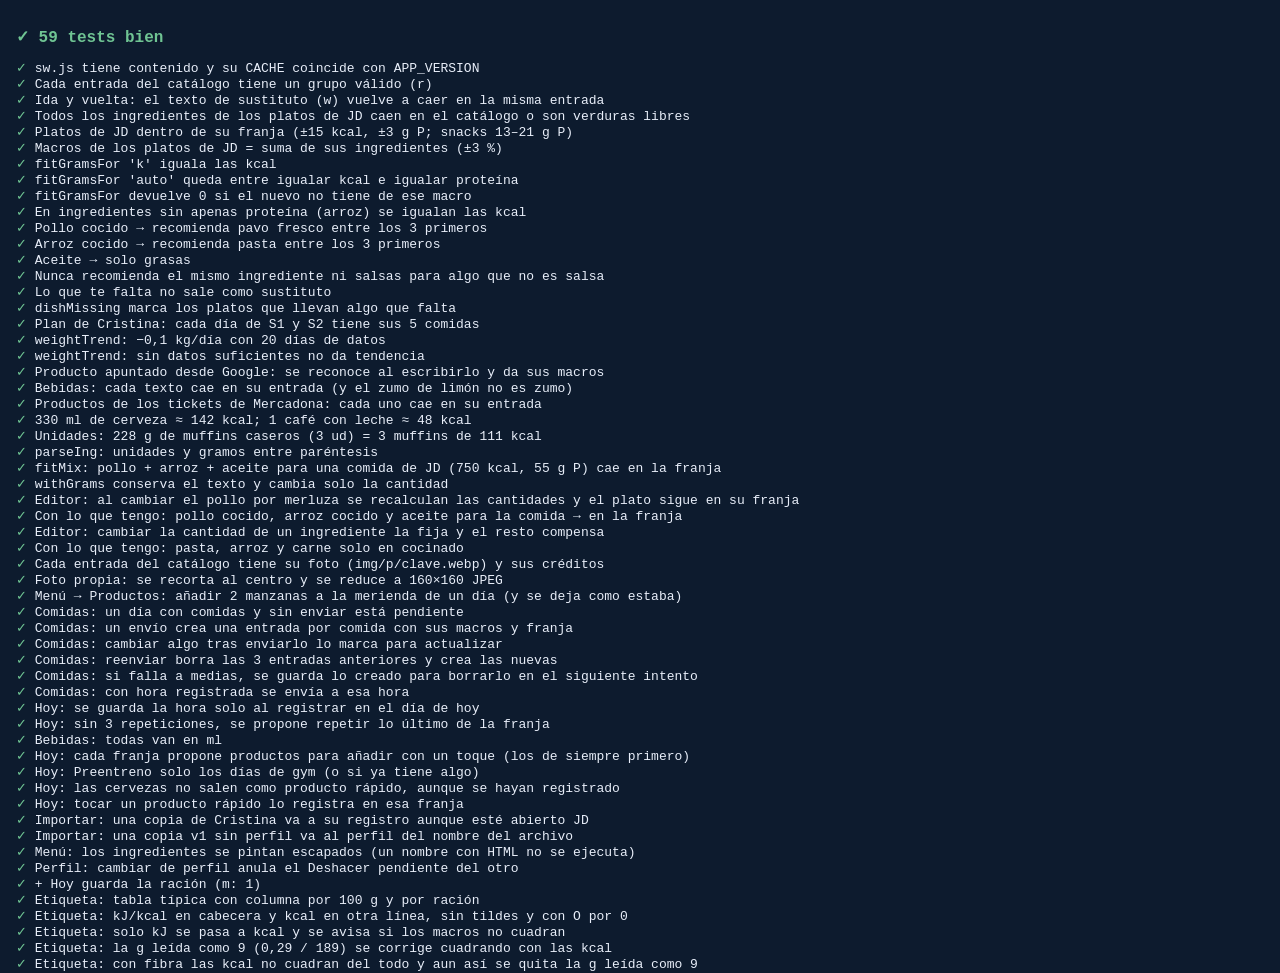
==== commit fdfca462: "Leer la tabla nutricional de una foto (OCR en el móvil) Botón de foto en el formulario de Mis produc" ====
--- a/tests.html
+++ b/tests.html
@@ -485,6 +485,37 @@
     }
   }
 
+  /* foto de la tabla nutricional */
+  const label = (txt) => E(`parseLabel(${JSON.stringify(txt)})`);
+  t("Etiqueta: tabla típica con columna por 100 g y por ración", () => {
+    const v = label("Información nutricional Por 100 g Por ración (125 g)\nValor energético 370 kJ / 88 kcal 462 kJ / 110 kcal\nGrasas 0,2 g 0,3 g\nde las cuales saturadas 0,1 g 0,1 g\nHidratos de carbono 3,6 g 4,5 g\nde los cuales azúcares 3,6 g 4,5 g\nProteínas 18 g 22,5 g\nSal 0,1 g 0,13 g");
+    eq(v.k, 88); eq(v.f, 0.2); eq(v.c, 3.6); eq(v.p, 18); eq(v.warn, undefined);
+  });
+  t("Etiqueta: kJ/kcal en cabecera y kcal en otra línea, sin tildes y con O por 0", () => {
+    const v = label("VALOR ENERGETICO (kJ/kcal) 1556/372\nGRASAS 7,O g\n- saturadas 1,2 g\nHIDRATOS DE CARBONO 58,7 g\nPROTEINAS 13,5 g");
+    eq(v.k, 372); eq(v.f, 7); eq(v.c, 58.7); eq(v.p, 13.5);
+  });
+  t("Etiqueta: solo kJ se pasa a kcal y se avisa si los macros no cuadran", () => {
+    const v = label("Energía 1000 kJ\nGrasas 50 g\nCarbohidratos 50 g\nProteínas 50 g");
+    eq(v.k, 239); eq(typeof v.warn, "string");
+  });
+  t("Etiqueta: la g leída como 9 (0,29 / 189) se corrige cuadrando con las kcal", () => {
+    const v = label("Valor energético 370 kJ / 88 kcal\nGrasas 0,29\nde las cuales saturadas 0,19\nHidratos de carbono 3,69\nde los cuales azúcares 3,69\nProteínas 189\nSal 0,10g");
+    eq(v.k, 88); eq(v.f, 0.2); eq(v.c, 3.6); eq(v.p, 18); eq(v.warn, undefined);
+  });
+  t("Etiqueta: con fibra las kcal no cuadran del todo y aun así se quita la g leída como 9", () => {
+    const v = label("Valor energético 1556 kJ / 372 kcal\nGrasas 7,09\nHidratos de carbono 58,79\nFibra alimentaria 109\nProteínas 13,59");
+    eq(v.f, 7); eq(v.c, 58.7); eq(v.p, 13.5);
+  });
+  t("Etiqueta: un 9 de verdad no se quita (19 g de proteína)", () => {
+    const v = label("Energía 120 kcal\nGrasas 1,5\nHidratos de carbono 3\nProteínas 19");
+    eq(v.p, 19); eq(v.f, 1.5);
+  });
+  t("Etiqueta: texto sin valores no inventa nada", () => {
+    const v = label("Ingredientes: leche, sal");
+    eq(v.k, null); eq(v.p, null); eq(v.c, null); eq(v.f, null);
+  });
+
   for (const [k, v] of Object.entries(saved)) if (v != null) w.localStorage.setItem(k, v); else w.localStorage.removeItem(k);
   E("parseCache.clear()");
   document.getElementById("out").innerHTML = lines.join("\n");
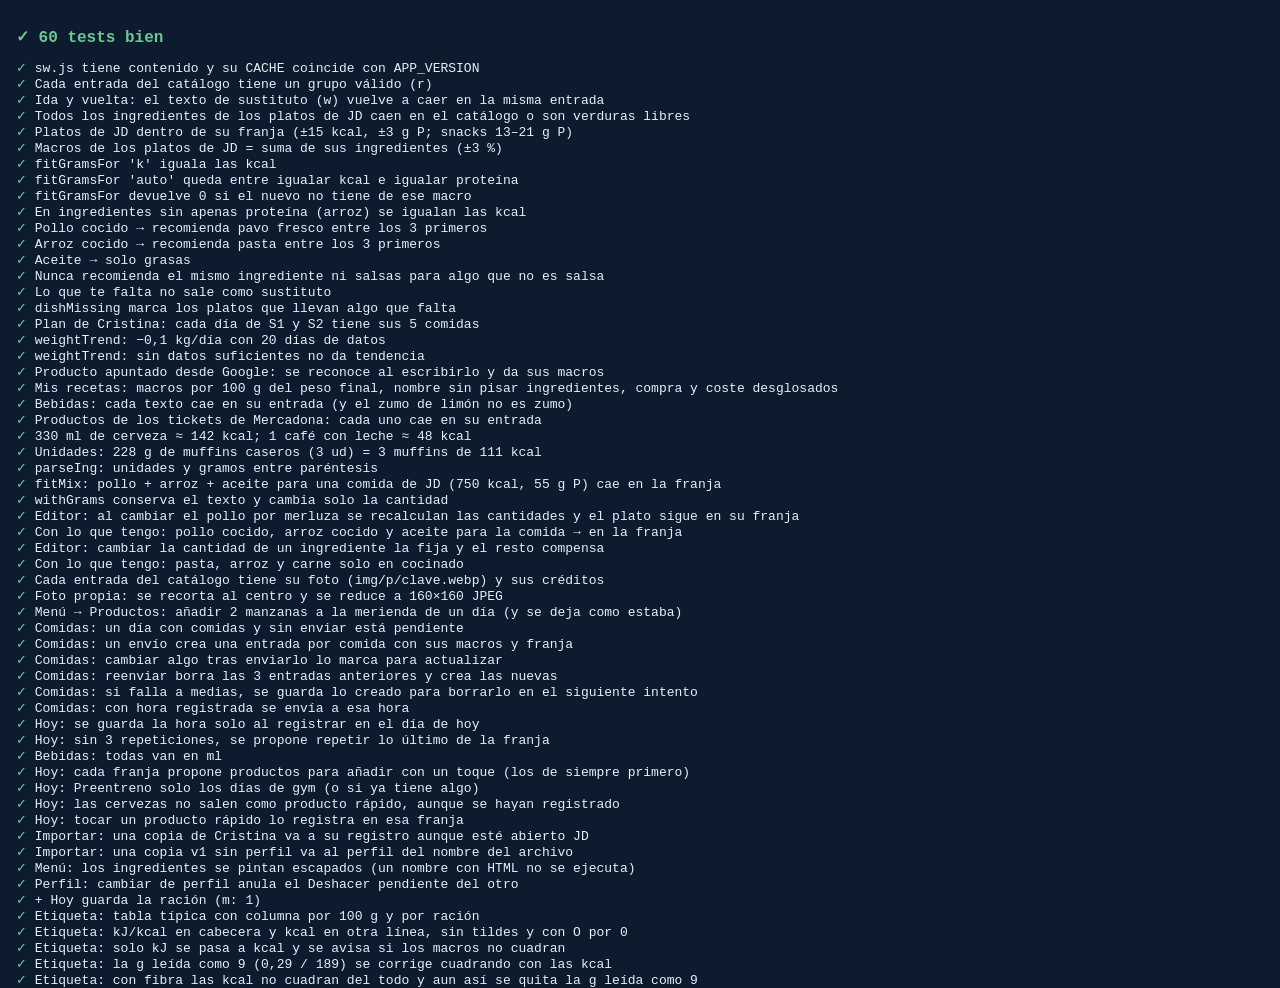
==== commit 4f76b6a1: "Mis recetas: crear recetas mientras cocinas y elegir seco o cocinado - Recetas → Mis recetas: se van" ====
--- a/tests.html
+++ b/tests.html
@@ -173,6 +173,24 @@
     } finally { w.localStorage.removeItem("menujd.products.v1"); E("parseCache.clear()"); }
   });
 
+  t("Mis recetas: macros por 100 g del peso final, nombre sin pisar ingredientes, compra y coste desglosados", () => {
+    // Olla de 1.000 g cocinada con 400 g de arroz cocido y 600 g de pechuga cocida → 300 g = 120 g de arroz + 180 g de pollo.
+    const ings = ["400 g de arroz cocido", "600 g de pechuga de pollo cocida"];
+    const tot = ings.reduce((a, r) => { const m = w.ingMacros(r); return { k: a.k + m.k, p: a.p + m.p }; }, { k: 0, p: 0 });
+    w.localStorage.setItem("menujd.products.v1", JSON.stringify([{ key: "rtest", n: "Arroz", nut: [tot.k / 10, tot.p / 10, 0, 0], r: "casero", rec: { i: ings, w: 1000 } }]));
+    E("parseCache.clear()");
+    try {
+      eq(w.parseIng("200 g arroz cocido").c.key, "arroz", "«Arroz» como receta no se queda con el arroz");
+      const m = w.ingMacros("300 g de Arroz (receta)");
+      near(m.k, tot.k * 0.3, 0.5); near(m.p, tot.p * 0.3, 0.05);
+      const { agg } = w.buildShop([{ items: [{ n: "x", m: 1, i: ["300 g de Arroz (receta)"] }] }]);
+      eq(agg.has("rtest"), false, "la receta no sale en la compra");
+      near(agg.get("arroz").qty, w.parseIng("120 g de arroz cocido").qty, 0.5, "arroz");
+      near(agg.get("pollo").qty, w.parseIng("180 g de pechuga de pollo cocida").qty, 0.5, "pollo");
+      eq(w.substitutes("150 g de pechuga de pollo cocida", 50).some((s) => s.opt.c.key === "rtest"), false, "no se propone como sustituto");
+    } finally { w.localStorage.removeItem("menujd.products.v1"); E("parseCache.clear()"); }
+  });
+
   /* bebidas y unidades */
   t("Bebidas: cada texto cae en su entrada (y el zumo de limón no es zumo)", () => {
     const cases = { "1 café con leche": "cafeleche", "1 cortado": "cafeleche", "1 café americano": "cafe", "330 ml de cerveza": "cerveza",
